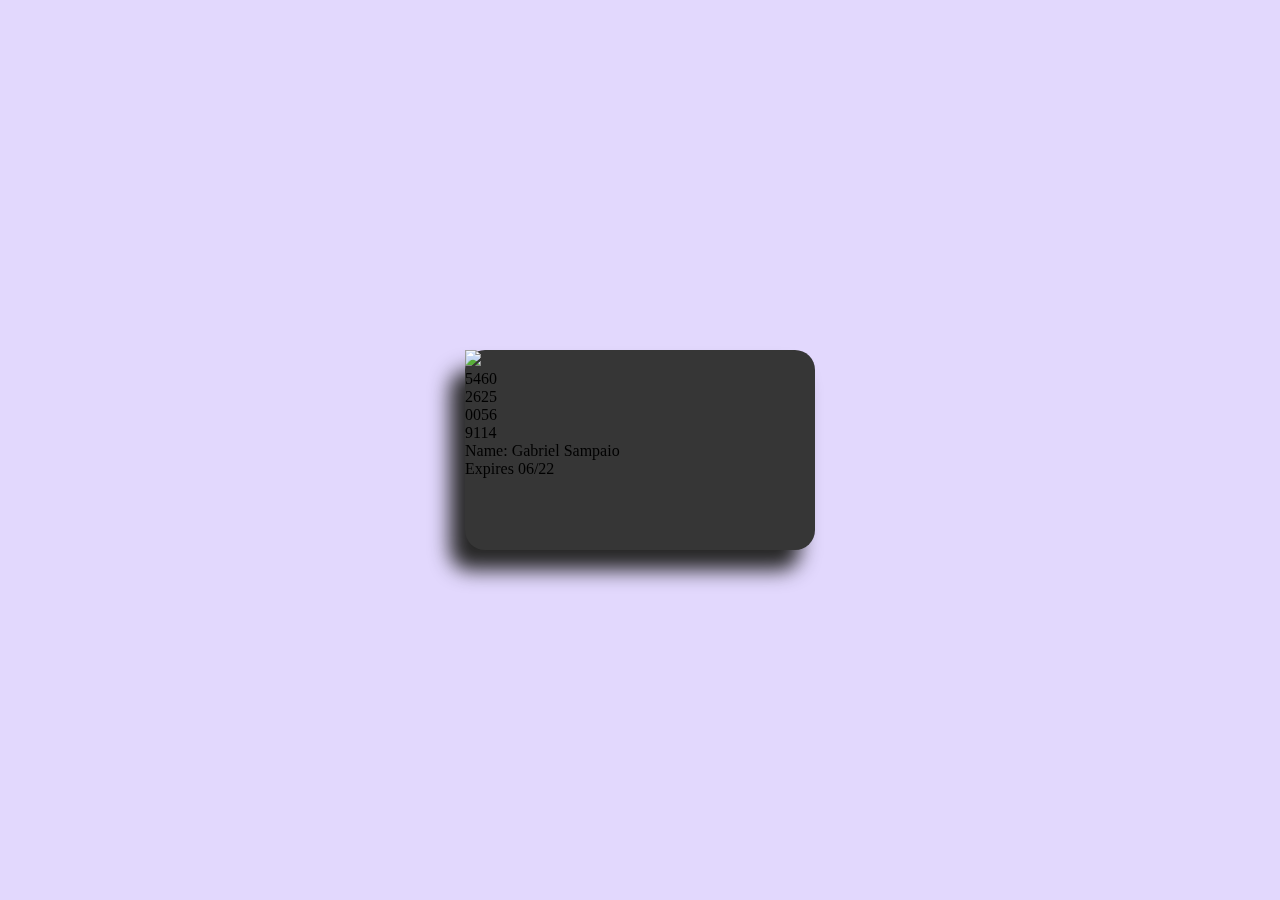
==== index.html @ a12799b4 "Starting the css card" ====
<!DOCTYPE html>
<html lang="pt-br">
<head>
    <meta charset="UTF-8"/>
    <meta http-equiv="X-UA-Compatible" content="IE=edge"/>
    <meta name="viewport" content="width=device-width, initial-scale=1.0"/>
    <title>MasterCard Black</title>
    <link href="https://fonts.googleapis.com/css2?family=Open+Sans:wght@600&display=swap" rel="stylesheet"></head>
    <link rel="stylesheet" href="styles.css">
<body>
    <main class="main-container">
        <div class="scene">
            <div class="card">
                <div class="card__front">
                    <img src="Mastercard Logo.png">
                    <div class="card__number number">
                        <div class="number-group number-group--0">5460</div>
                        <div class="number-group number-group--1">2625</div>
                        <div class="number-group number-group--2">0056</div>
                        <div class="number-group number-group--3">9114</div>
                    </div>
                    <div class="card__details">
                        <div class="card_holder">
                            <span class="card__holder__title">Name:</span>
                            <span class="card__holder__name">Gabriel Sampaio</span>
                        </div>
                        <div class="card__expiration">
                            <span class="card__expiration__title">
                                Expires
                            </span>
                            <span class="card__expiration__date">06/22</span>
                        </div>
                    </div>
                </div>
            </div>
        </div> 
    </main>
</body>
</html>
---- styles.css ----
* {
    margin: 0;
    padding: 0;
    box-sizing: border-box;
}

:root {
    --white: #fafafa;
    --violet: #e2d8fd;
    --black: #363636;
    --gray1: #e1e1e1;
    --gray2: #6a6a6a;
}

html, body, .main-container {
    height: 100%;
}

html {
    font-size: 62.5%;
}

body {
    font-size: 1.6rem;
    background: var(--violet)
}

a {
    text-decoration: none;
}

.main-container {
    display: flex;
    justify-content: space-around;
    align-items: center;
}

.scene {
    width: 90%;
    max-width: 35rem;
    height: 20rem;
    margin: 0 auto;
    perspective: 600px;
}

.card {
    width: 100%;
    height: 100%;
    position: relative;
    transition: transform 1s;
    transform-style: preserve-3d;
    margin: 0 auto;
    border-radius: 20px;
    box-shadow: -15px 20px 20px #272727;
    background: var(--black)
}

.card:hover {
    cursor:pointer
}
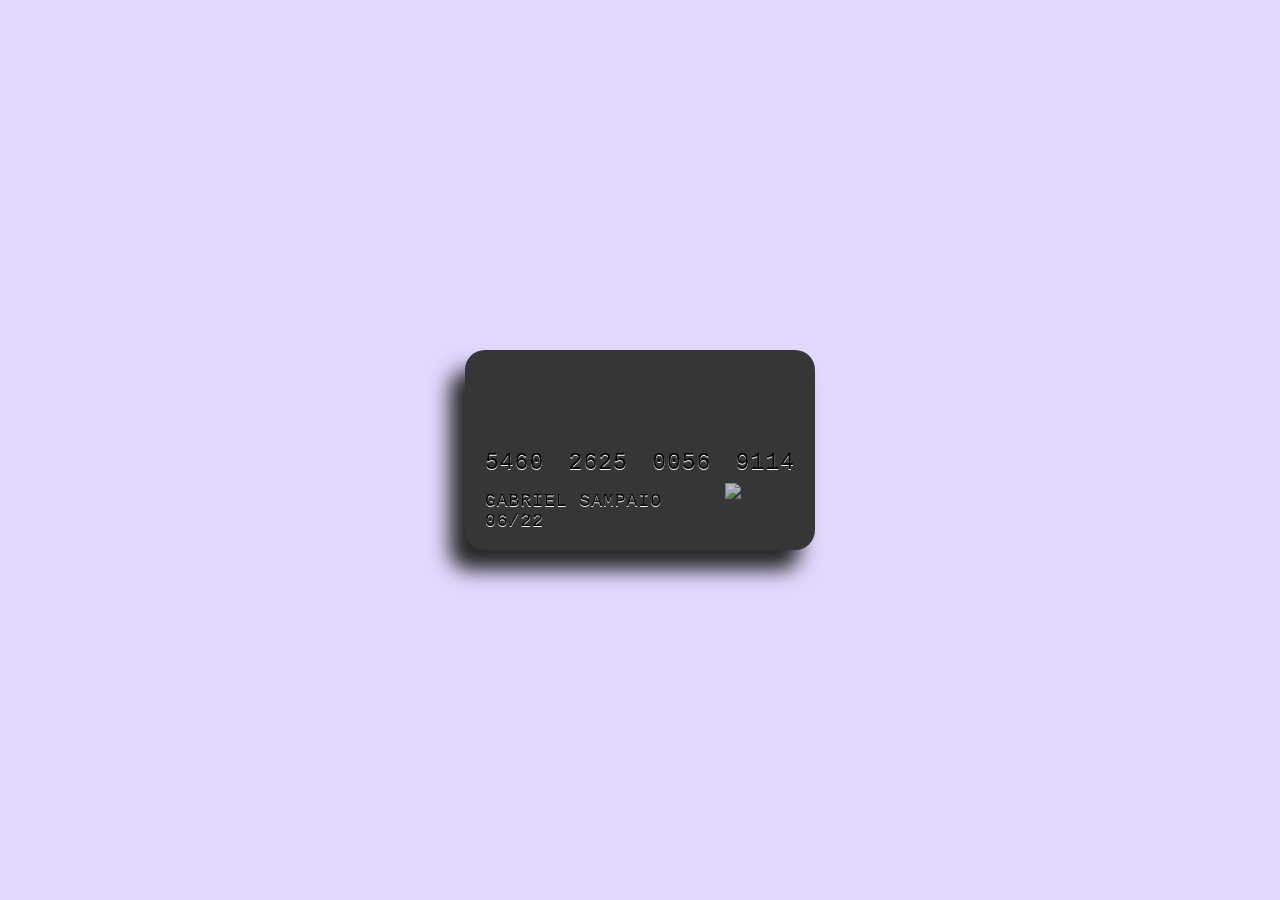
==== commit 402bf9d0: "1.0.0 version card back finished." ====
--- a/index.html
+++ b/index.html
@@ -12,7 +12,7 @@
         <div class="scene">
             <div class="card">
                 <div class="card__front">
-                    <img src="Mastercard Logo.png">
+                    <img src="Mastercard Logo.png" class="card__logo">
                     <div class="card__number number">
                         <div class="number-group number-group--0">5460</div>
                         <div class="number-group number-group--1">2625</div>
@@ -21,19 +21,34 @@
                     </div>
                     <div class="card__details">
                         <div class="card_holder">
-                            <span class="card__holder__title">Name:</span>
+                            <span class="card__holder__title"></span>
                             <span class="card__holder__name">Gabriel Sampaio</span>
                         </div>
                         <div class="card__expiration">
                             <span class="card__expiration__title">
-                                Expires
                             </span>
                             <span class="card__expiration__date">06/22</span>
                         </div>
                     </div>
                 </div>
+                <div class="card__back">
+                    <div class="card__stripe"></div>
+                    <div class="card_signature">
+                        <span class="card__cvv">CVV</span>
+                        <span class="card__cvv-number">491</span>
+                    </div>
+                    <p class="card__info">
+                        Using this card to purchase
+                        goods and service whenever
+                        you see the MasterCard symbol. 
+                        Your use of this card is acceptance
+                        to your issuer's arragements in 
+                        including amendments.
+                    </p>
+                </div>
             </div>
         </div> 
     </main>
 </body>
+<script src="script.js"></script>
 </html>--- a/styles.css
+++ b/styles.css
@@ -10,6 +10,7 @@
     --black: #363636;
     --gray1: #e1e1e1;
     --gray2: #6a6a6a;
+    --numbercard: #5a5a5a;
 }
 
 html, body, .main-container {
@@ -57,4 +58,95 @@
 
 .card:hover {
     cursor:pointer
+}
+
+.card__front, .card__back {
+    width: 100%;
+    height: 100%;
+    position: absolute;
+    backface-visibility: hidden;
+    transform-style: preserve-3d;
+}
+
+.card__front {
+    padding: 0 2rem;
+}
+
+.card__logo {
+    position: absolute;
+    width: 20%;
+    opacity: 70%;
+    margin-left: 15em;
+    margin-top: 8.3em;
+}
+
+.card__number {
+    display: flex;
+    justify-content: space-between;
+    margin-bottom: 1.5rem;
+}
+
+.number-group, .card__holder__name,
+.card__expiration__date {
+    font-family: 'Courier New', Courier, monospace;
+    font-size: 2.3rem;
+    text-shadow: 0 1.2px var(--white);
+    letter-spacing: 1px;
+    margin-top: 100px;
+}
+
+.card__holder__name, .card__expiration__date {
+    font-size: 1.7rem;
+}
+
+.card__holder__name {
+    margin-bottom: 10px;
+}
+.card__holder__name, .card__expiration__date {
+    text-transform: uppercase;
+    font-size: 1.8rem;
+}
+
+/* Card back */
+
+.card__back {
+    padding-top: 4rem;
+    transform: rotateY(180deg);
+}
+
+.card.is-flipped {
+    transform: rotateY(180deg);
+}
+
+.card__stripe {
+    height: 4rem;
+    background: var(--gray2);
+}
+
+.card_signature {
+    display: flex;
+    justify-content: flex-end;
+    align-items: center;
+    height: 4.5rem;
+    background: var(--gray1);
+    margin: 2rem 6rem 0 2rem;
+}
+
+.card__cvv, .card__cvv-number, .card__info {
+    font-family: "Open Sans", sans-serif;
+    font-weight: 600;
+}
+
+.card__cvv, .card__cvv-number {
+    color: var(--numbercard)
+}
+
+.card__cvv {
+    margin-right: 0.5rem;
+}
+
+.card__info {
+    font-size: 0.7rem;
+    padding: 1.5rem 2em;
+    color: var(--numbercard);
 }